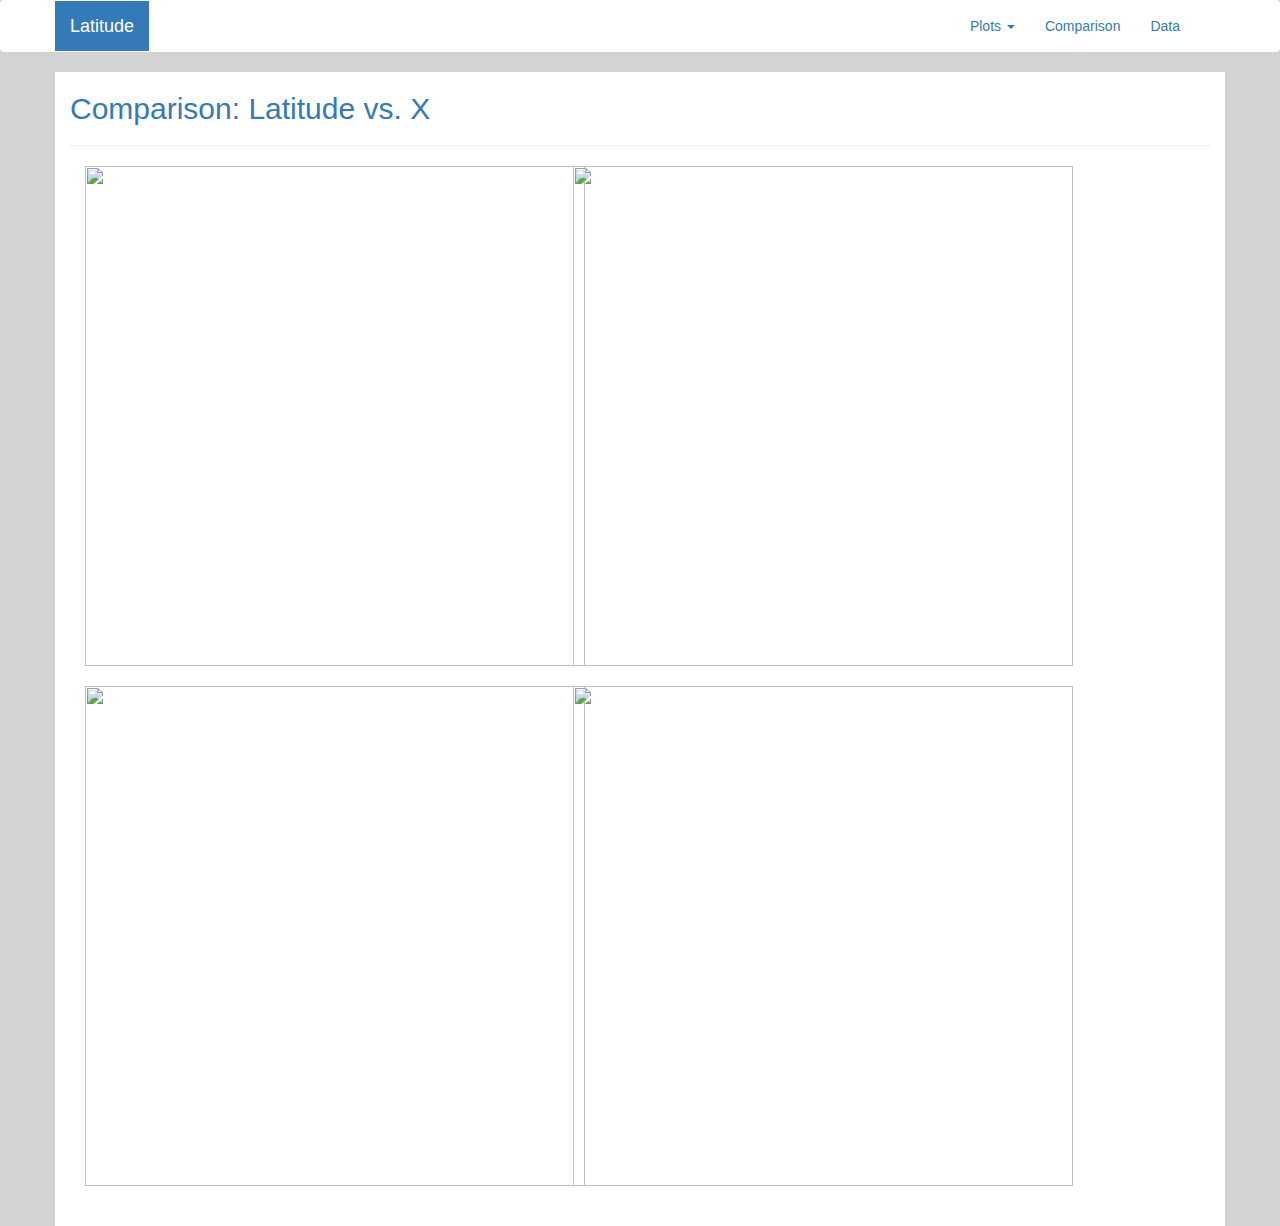
==== comparison.html @ fc9dfac4 "project pages" ====
<!DOCTYPE html>
<html lang="en-us">

<head>
  <meta charset="UTF-8">
  <title>WEB VISUALIZATION DASHBOARD</title>
  <!-- Bootstrap CDN -->
  <link rel="stylesheet" href="https://maxcdn.bootstrapcdn.com/bootstrap/3.3.7/css/bootstrap.min.css" integrity="sha384-BVYiiSIFeK1dGmJRAkycuHAHRg32OmUcww7on3RYdg4Va+PmSTsz/K68vbdEjh4u" crossorigin="anonymous">
  <script src="https://stackpath.bootstrapcdn.com/bootstrap/4.1.3/js/bootstrap.min.js"></script>
  <script src="https://stackpath.bootstrapcdn.com/bootstrap/4.1.3/js/bootstrap.bundle.min.js"></script>
  <script src="https://ajax.aspnetcdn.com/ajax/jQuery/jquery-1.12.4.min.js"></script>
  <script scr="https://ajax.googleapis.com/ajax/libs/jquery/2.2.1/jquery.min.js"></script>
  <script scr="https://cdnjs.cloudflare.com/ajax/libs/popper.js/1.11.0/umd/popper.min.js"></script>
  <script src="https://maxcdn.bootstrapcdn.com/bootstrap/3.3.7/js/bootstrap.min.js"></script>
  <link href="style.css" rel="stylesheet">
</head>

<body class="grey">
    <div  id="wrapper">
    <!--navigation bar-->
    <nav class="navbar py-0 navbar-expand-lg py-md-0 white">
        <div class="container">
            <!-- Brand and toggle get grouped for better mobile display -->
            <div class="navbar-header">
                <span class = "navbar-brand text-white bg-primary font">Latitude</span>
            </div>

            <!-- Collect the nav links, forms, and other content for toggling -->
            <div class="collapse navbar-collapse navbar-right" id="navbarResponsive">
                <ul class="nav navbar-nav">
                    <li class="py-0 dropdown">
                        <a class="dropdown-toggle" href="#" data-toggle="dropdown" role="button" aria-haspopup="true" aria-expanded="false">Plots <span class="caret"></span></a>
                        <ul class = "dropdown-menu" role="menu" aria-labelledby="dLabel">
                            <li><a href="max_temp.html">Max Temperature</a></li>
                            <li><a href="humidity.html">Humidity</a></li>
                            <li><a href="cloudiness.html">Cloudiness</a></li>
                            <li><a href="wind_speed.html">Wind Speed</a></li>
                        </ul> 
                    </li>
                    <li class="py-0 nav-item">
                        <a class="nav-link" href="comparison.html">Comparison</a>
                    </li>
                    <li class="py-0 nav-item">
                        <a class="nav-link" href="data.html">Data</a>
                    </li>
                </ul>
            </div>
        </div>
    </nav>

    <!--page content-->
    <div class="container white">
            <h2 class="font text-primary">Comparison: Latitude vs. X</h2>
            <hr size="30">
            <div class="container">
                <div class="row block-center">
                    <div class="col-md-5">
                        <img src="Resources/assets/images/fig1.png"width="500" height="500">
                    </div>
                    <div class="col-md-5">
                        <img src="Resources/assets/images/fig2.png"width="500" height="500">
                    </div>
                </div>
            </br>
                <div class="row">
                    <div class="col-md-5">
                            <img src="Resources/assets/images/fig3.png"width="500" height="500">
                    </div>
                    <div class="col-md-5">
                            <img src="Resources/assets/images/fig4.png"width="500" height="500">
                    </div>
                </div>
            </div>
        </br>
        </br>
    </div>
        </div>


</body>
---- style.css ----
.grey{
    background-color: lightgrey
}

.white{
    background-color:white
}

.font{
    font-family: 'Franklin Gothic Medium', 'Arial Narrow', Arial, sans-serif

}
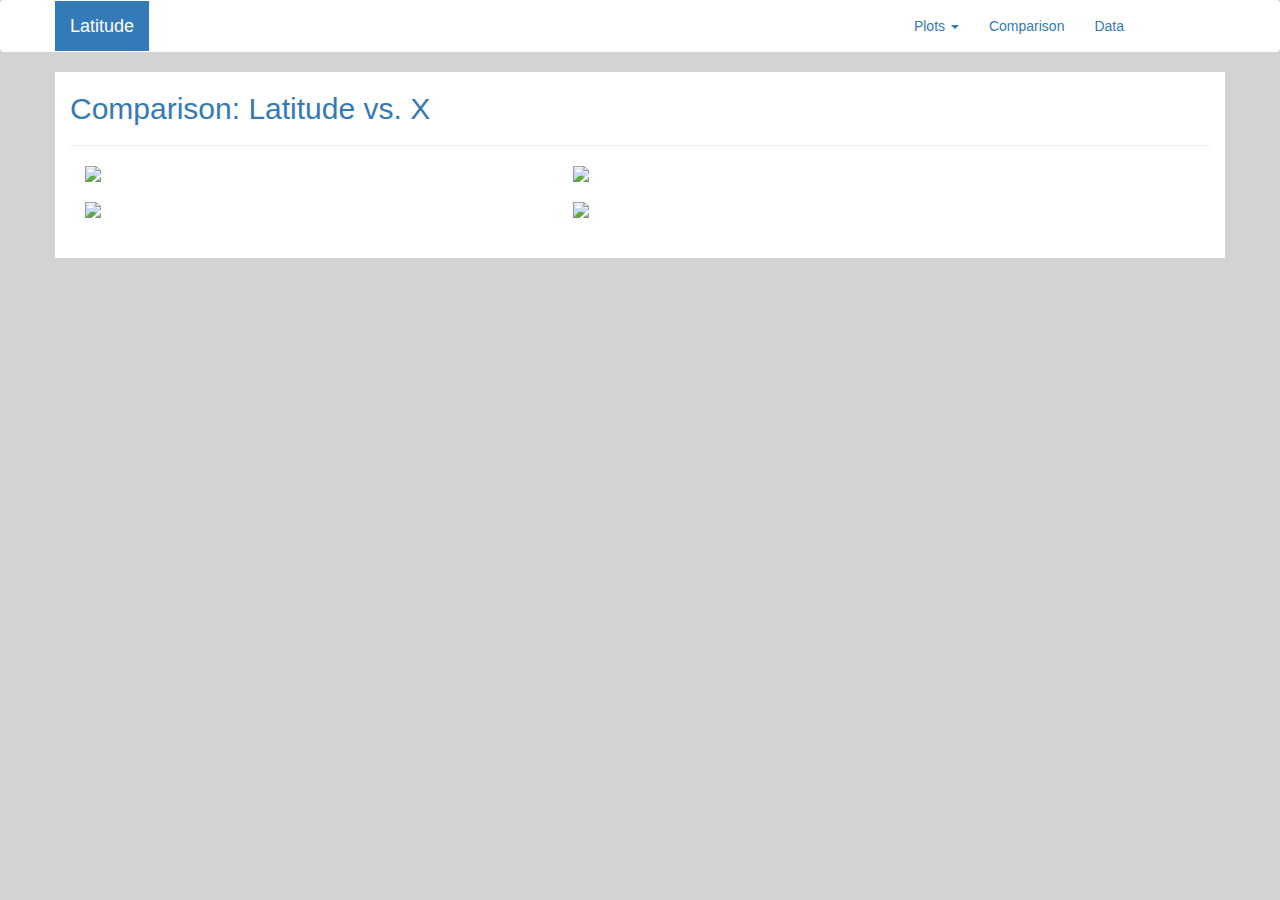
==== commit 3f2e8dd4: "update pages" ====
--- a/comparison.html
+++ b/comparison.html
@@ -12,7 +12,7 @@
   <script scr="https://ajax.googleapis.com/ajax/libs/jquery/2.2.1/jquery.min.js"></script>
   <script scr="https://cdnjs.cloudflare.com/ajax/libs/popper.js/1.11.0/umd/popper.min.js"></script>
   <script src="https://maxcdn.bootstrapcdn.com/bootstrap/3.3.7/js/bootstrap.min.js"></script>
-  <link href="style.css" rel="stylesheet">
+  <link href="landstyle.css" rel="stylesheet">
 </head>
 
 <body class="grey">
@@ -22,7 +22,7 @@
         <div class="container">
             <!-- Brand and toggle get grouped for better mobile display -->
             <div class="navbar-header">
-                <span class = "navbar-brand text-white bg-primary font">Latitude</span>
+                <a href="Web-Visualization-Dashboard.html" class="navbar-brand text-white bg-primary font">Latitude</a>
             </div>
 
             <!-- Collect the nav links, forms, and other content for toggling -->
@@ -43,6 +43,21 @@
                     <li class="py-0 nav-item">
                         <a class="nav-link" href="data.html">Data</a>
                     </li>
+                    <li><div class="dropdown"id="nav-select">
+                            <button class="btn btn-default dropdown-toggle" type="button" id="dropdownMenu1" data-toggle="dropdown" aria-haspopup="true" aria-expanded="true">
+                              <span class="glyphicon glyphicon-align-justify"></span>
+                            </button>
+                            <ul class="dropdown-menu" aria-labelledby="dropdownMenu1">
+                              <li><a href="max_temp.html">Max Temperature</a></li>
+                              <li><a href="humidity.html">Humidity</a></li>
+                              <li><a href="cloudiness.html">Cloudiness</a></li>
+                              <li><a href="wind_speed.html">Wind Speed</a></li>
+                              <li role="separator" class="divider"></li>
+                              <li><a href="comparison.html">Comparison</a></li>
+                              <li role="separator" class="divider"></li>
+                              <li><a href="data.html">Data</a></li>
+                            </ul>
+                    </div></li>
                 </ul>
             </div>
         </div>
@@ -54,20 +69,20 @@
             <hr size="30">
             <div class="container">
                 <div class="row block-center">
-                    <div class="col-md-5">
-                        <img src="Resources/assets/images/fig1.png"width="500" height="500">
+                    <div class="col-md-5 col-sm-10">
+                        <a href="max_temp.html"><img class="img-responsive" src="Resources/assets/images/fig1.png"style="width:100%"></a>
                     </div>
-                    <div class="col-md-5">
-                        <img src="Resources/assets/images/fig2.png"width="500" height="500">
+                    <div class="col-md-5 col-sm-10">
+                        <a href="humidity.html"><img class="img-responsive" src="Resources/assets/images/fig2.png" style="width:100%"></a>
                     </div>
                 </div>
             </br>
                 <div class="row">
-                    <div class="col-md-5">
-                            <img src="Resources/assets/images/fig3.png"width="500" height="500">
+                    <div class="col-md-5 col-sm-10">
+                        <a href="cloudiness.html"><img class="img-responsive" src="Resources/assets/images/fig3.png" style="width:100%"></a>
                     </div>
-                    <div class="col-md-5">
-                            <img src="Resources/assets/images/fig4.png"width="500" height="500">
+                    <div class="col-md-5 col-sm-10">
+                        <a href="wind_speed.html"><img class="img-responsive" src="Resources/assets/images/fig4.png" style="width: 100%"></a>
                     </div>
                 </div>
             </div>
--- a/landstyle.css
+++ b/landstyle.css
@@ -0,0 +1,93 @@
+.grey{
+    background-color: lightgrey;
+}
+
+.white{
+    background-color:white
+}
+
+.font{
+    font-family: 'Franklin Gothic Medium', 'Arial Narrow', Arial, sans-serif
+
+}
+.space{
+    margin-left: 20px;
+}
+#footer {
+    position: absolute;
+    background-color: rgb(31, 121, 182);
+    text-align:center;
+}
+
+.rightbox{
+    background-color: white
+}
+
+.lefttbox{
+    background-color: white
+}
+
+.bar{
+    background-color: white
+}
+
+#nav-select {
+    visibility: hidden;
+    margin: 8px;
+  }
+.imageflow{
+    float: left;
+    margin: 5px;
+
+}
+@media (max-width: 985px) {
+    .figure-1 {
+        width: 100px;
+        height: 100px;
+        margin-right: 0%; 
+    }
+    .figure-2 {
+        width: 100px;
+        height: 100px;
+        margin-left: 100px;
+        margin-top: -120px;
+    }
+    .figure-3 {
+        width: 100px;
+        height: 100px;
+        margin-left: 200px;
+        margin-top: -200px;
+    }
+    .figure-4 {
+        width: 100px;
+        height: 100px;
+        margin-left: 300px;
+        margin-top: -240px;
+    }
+    .navbar {
+        background-color:rgb(31, 121, 182);
+
+    }
+    .navbar-ul {
+        margin-right: 465px;
+        margin-top: 40px;
+        color: white;
+        background-color: gray;
+    }
+    /*.grey{
+        background-color: white;
+    }*/
+    #nav-select {
+        visibility: visible;
+    }
+    #footer{
+        display: none;
+    }
+    .hide{
+        visibility: hidden;
+    }
+    .space{
+        margin-left: 0px;
+    } 
+}
+    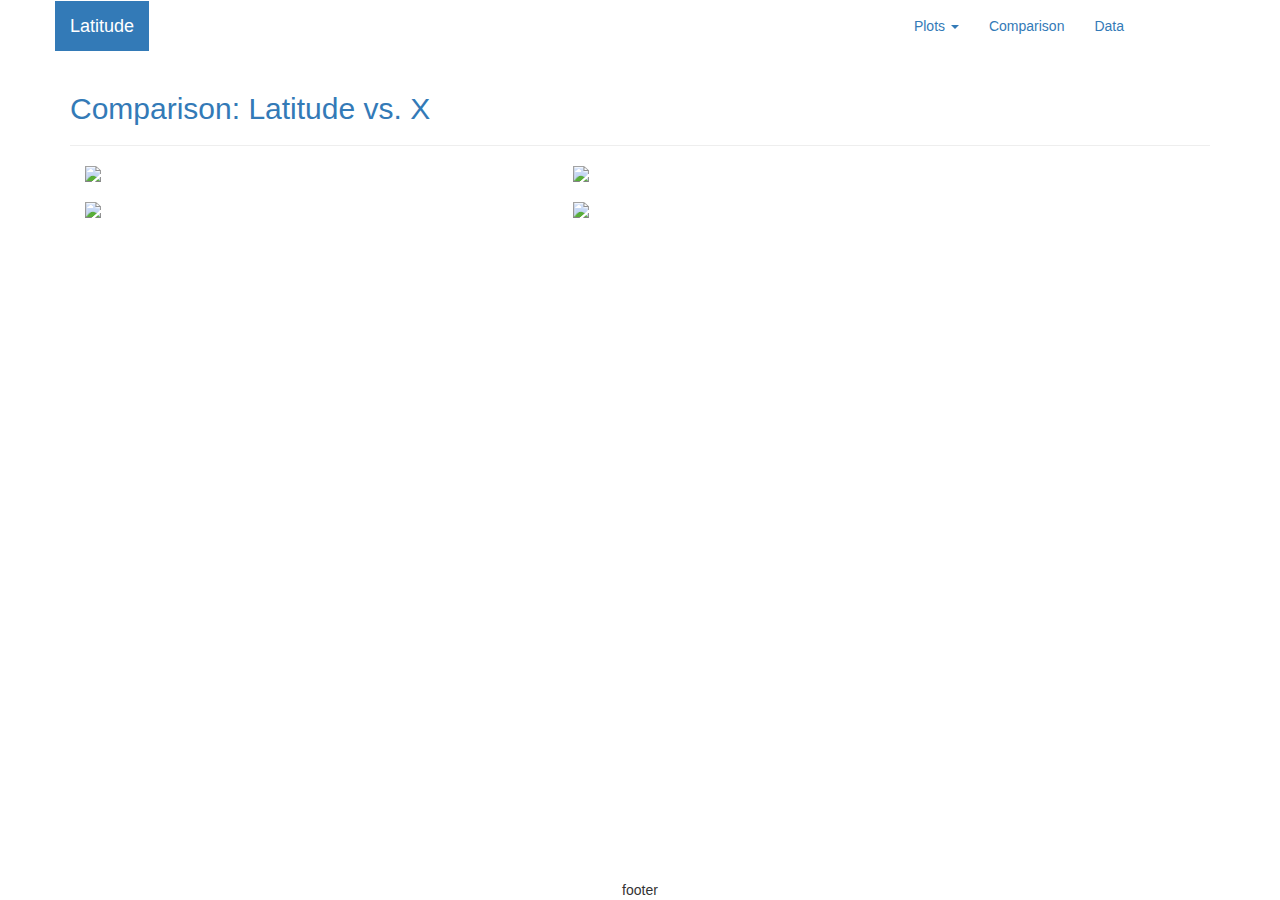
==== commit 89f3cd88: "styles" ====
--- a/comparison.html
+++ b/comparison.html
@@ -91,5 +91,6 @@
     </div>
         </div>
 
-
+        <footer class="footer navbar-fixed-bottom" id="footer">footer
+            </footer>
 </body>--- a/landstyle.css
+++ b/landstyle.css
@@ -1,5 +1,7 @@
 .grey{
-    background-color: lightgrey;
+    /*background-color: lightgrey;*/
+    background-image: url("https://res.cloudinary.com/rebelwalls/image/upload/b_black,c_fill,fl_progressive,h_533,q_auto,w_800/v1428564692/article/R10773_image1")
+    
 }
 
 .white{
@@ -15,7 +17,7 @@
 }
 #footer {
     position: absolute;
-    background-color: rgb(31, 121, 182);
+    background-color: white;
     text-align:center;
 }
 
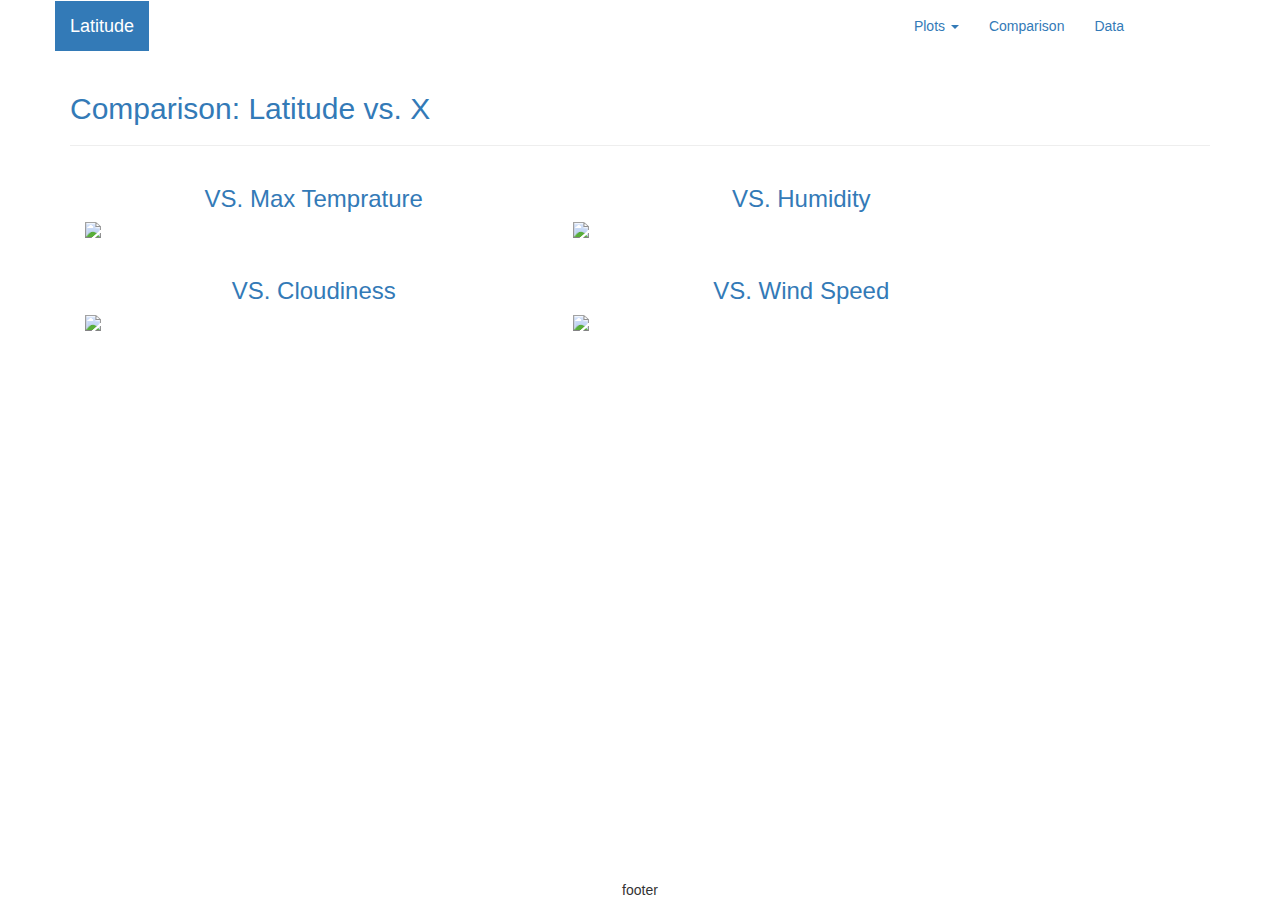
==== commit 144d488a: "comparison" ====
--- a/comparison.html
+++ b/comparison.html
@@ -70,18 +70,22 @@
             <div class="container">
                 <div class="row block-center">
                     <div class="col-md-5 col-sm-10">
+                        <h3 class="font text-center text-primary">VS. Max Temprature</h3>
                         <a href="max_temp.html"><img class="img-responsive" src="Resources/assets/images/fig1.png"style="width:100%"></a>
                     </div>
                     <div class="col-md-5 col-sm-10">
+                            <h3 class="font text-center text-primary">VS. Humidity</h3>
                         <a href="humidity.html"><img class="img-responsive" src="Resources/assets/images/fig2.png" style="width:100%"></a>
                     </div>
                 </div>
             </br>
                 <div class="row">
                     <div class="col-md-5 col-sm-10">
+                            <h3 class="font text-center text-primary">VS. Cloudiness</h3>
                         <a href="cloudiness.html"><img class="img-responsive" src="Resources/assets/images/fig3.png" style="width:100%"></a>
                     </div>
                     <div class="col-md-5 col-sm-10">
+                            <h3 class="font text-center text-primary">VS. Wind Speed</h3>
                         <a href="wind_speed.html"><img class="img-responsive" src="Resources/assets/images/fig4.png" style="width: 100%"></a>
                     </div>
                 </div>
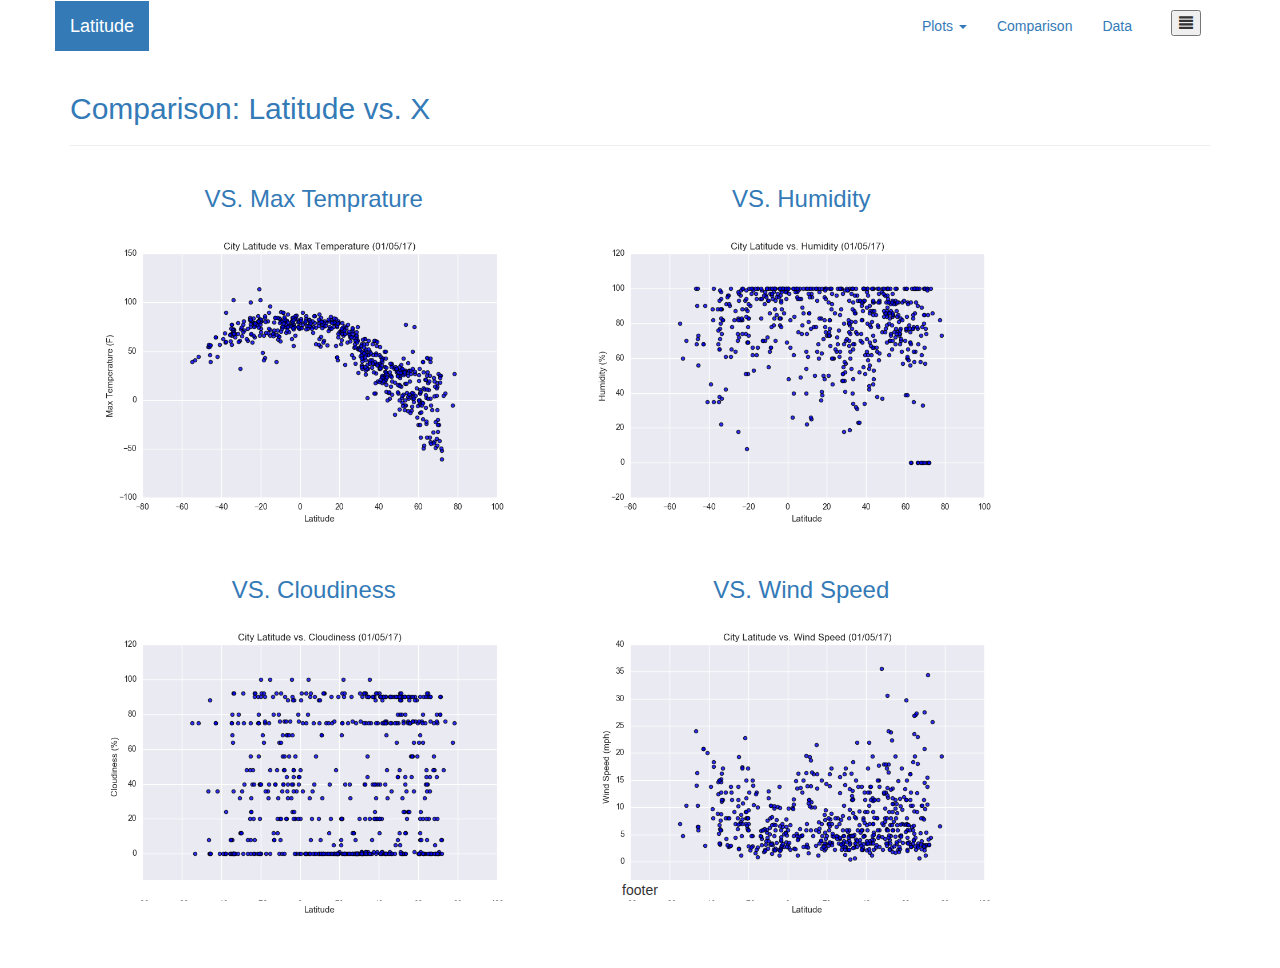
==== commit 9a65d678: "updates" ====
--- a/comparison.html
+++ b/comparison.html
@@ -21,12 +21,12 @@
     <nav class="navbar py-0 navbar-expand-lg py-md-0 white">
         <div class="container">
             <!-- Brand and toggle get grouped for better mobile display -->
-            <div class="navbar-header">
-                <a href="Web-Visualization-Dashboard.html" class="navbar-brand text-white bg-primary font">Latitude</a>
-            </div>
-
+                <a href="index.html" class="navbar-brand text-white bg-primary font">Latitude</a>
+                <button class="navbar-toggler navbar-right" type="button" data-toggle="collapse" data-target="#navbarNav" aria-controls="navbarNav" aria-expanded="false" aria-label="Toggle navigation">
+                    <span class="glyphicon glyphicon-align-justify"></span>
+                </button>
             <!-- Collect the nav links, forms, and other content for toggling -->
-            <div class="collapse navbar-collapse navbar-right" id="navbarResponsive">
+            <div class="collapse navbar-collapse navbar-right" id="navbarNav">
                 <ul class="nav navbar-nav">
                     <li class="py-0 dropdown">
                         <a class="dropdown-toggle" href="#" data-toggle="dropdown" role="button" aria-haspopup="true" aria-expanded="false">Plots <span class="caret"></span></a>
@@ -43,21 +43,6 @@
                     <li class="py-0 nav-item">
                         <a class="nav-link" href="data.html">Data</a>
                     </li>
-                    <li><div class="dropdown"id="nav-select">
-                            <button class="btn btn-default dropdown-toggle" type="button" id="dropdownMenu1" data-toggle="dropdown" aria-haspopup="true" aria-expanded="true">
-                              <span class="glyphicon glyphicon-align-justify"></span>
-                            </button>
-                            <ul class="dropdown-menu" aria-labelledby="dropdownMenu1">
-                              <li><a href="max_temp.html">Max Temperature</a></li>
-                              <li><a href="humidity.html">Humidity</a></li>
-                              <li><a href="cloudiness.html">Cloudiness</a></li>
-                              <li><a href="wind_speed.html">Wind Speed</a></li>
-                              <li role="separator" class="divider"></li>
-                              <li><a href="comparison.html">Comparison</a></li>
-                              <li role="separator" class="divider"></li>
-                              <li><a href="data.html">Data</a></li>
-                            </ul>
-                    </div></li>
                 </ul>
             </div>
         </div>
@@ -71,22 +56,22 @@
                 <div class="row block-center">
                     <div class="col-md-5 col-sm-10">
                         <h3 class="font text-center text-primary">VS. Max Temprature</h3>
-                        <a href="max_temp.html"><img class="img-responsive" src="Resources/assets/images/fig1.png"style="width:100%"></a>
+                        <a href="max_temp.html"><img class="img-responsive" src="Resources/assets/images/Fig1.png"style="width:100%"></a>
                     </div>
                     <div class="col-md-5 col-sm-10">
                             <h3 class="font text-center text-primary">VS. Humidity</h3>
-                        <a href="humidity.html"><img class="img-responsive" src="Resources/assets/images/fig2.png" style="width:100%"></a>
+                        <a href="humidity.html"><img class="img-responsive" src="Resources/assets/images/Fig2.png" style="width:100%"></a>
                     </div>
                 </div>
             </br>
                 <div class="row">
                     <div class="col-md-5 col-sm-10">
                             <h3 class="font text-center text-primary">VS. Cloudiness</h3>
-                        <a href="cloudiness.html"><img class="img-responsive" src="Resources/assets/images/fig3.png" style="width:100%"></a>
+                        <a href="cloudiness.html"><img class="img-responsive" src="Resources/assets/images/Fig3.png" style="width:100%"></a>
                     </div>
                     <div class="col-md-5 col-sm-10">
                             <h3 class="font text-center text-primary">VS. Wind Speed</h3>
-                        <a href="wind_speed.html"><img class="img-responsive" src="Resources/assets/images/fig4.png" style="width: 100%"></a>
+                        <a href="wind_speed.html"><img class="img-responsive" src="Resources/assets/images/Fig4.png" style="width: 100%"></a>
                     </div>
                 </div>
             </div>
--- a/landstyle.css
+++ b/landstyle.css
@@ -29,19 +29,19 @@
     background-color: white
 }
 
-.bar{
+.navbar{
     background-color: white
 }
 
-#nav-select {
-    visibility: hidden;
-    margin: 8px;
-  }
 .imageflow{
     float: left;
     margin: 5px;
 
 }
+.navbar-toggler{
+    margin: 9px;
+}
+
 @media (max-width: 985px) {
     .figure-1 {
         width: 100px;
@@ -66,28 +66,15 @@
         margin-left: 300px;
         margin-top: -240px;
     }
-    .navbar {
-        background-color:rgb(31, 121, 182);
-
-    }
-    .navbar-ul {
-        margin-right: 465px;
-        margin-top: 40px;
-        color: white;
-        background-color: gray;
-    }
+  
     /*.grey{
         background-color: white;
     }*/
-    #nav-select {
-        visibility: visible;
-    }
+    
     #footer{
         display: none;
     }
-    .hide{
-        visibility: hidden;
-    }
+    
     .space{
         margin-left: 0px;
     } 
